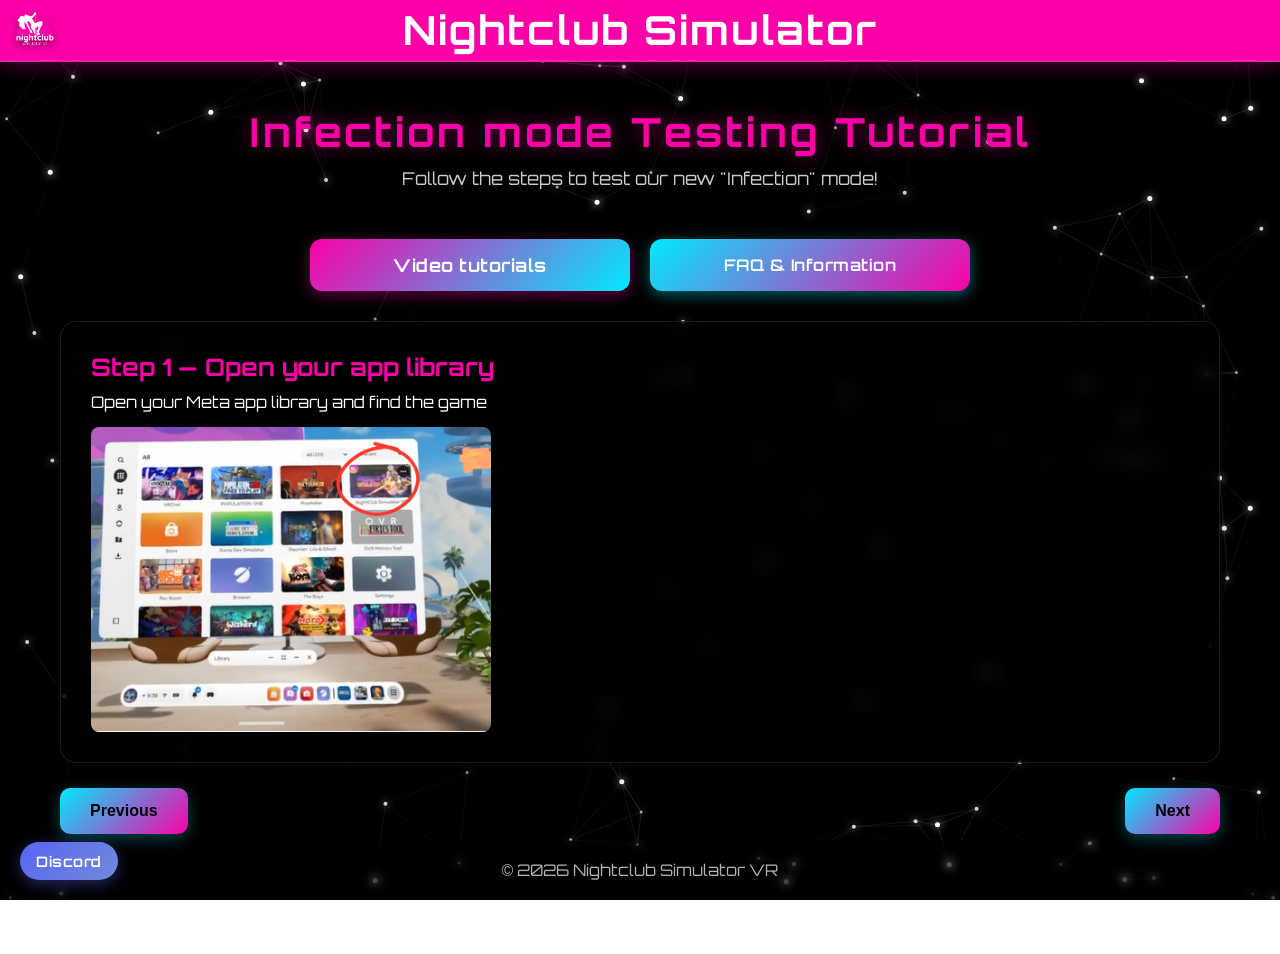
==== index.html @ f53dab0e "Edited video Co-authored-by: Copilot <copilot@github.com>" ====
<!DOCTYPE html>
<html lang="en">
<head>
    <meta charset="UTF-8">
    <meta name="viewport" content="width=device-width, initial-scale=1.0">
    <title>Nightclub Simulator</title>

    <!-- Google Font -->
    <link href="https://fonts.googleapis.com/css2?family=Orbitron:wght@400;700;900&display=swap" rel="stylesheet">

    <!-- Correct CSS path -->
    <link rel="stylesheet" href="assets/css/style.css">
</head>

<body>
    <!-- Background Canvas -->
    <canvas id="bg"></canvas>

    <!-- Discord Button -->
    <a href="https://discord.gg/U7DDdeqd5k" target="_blank" class="discord-button" title="Join our Discord Server">
        Discord
    </a>

    <!-- Header -->
    <header class="site-header">
        <img src="assets/decals/logo.png" alt="Nightclub Simulator Logo" class="header-logo">
        <span class="header-game-name">Nightclub Simulator</span>
    </header>

    <h1 class="site-title">Infection mode Testing Tutorial</h1>
    <p class="site-header-text">Follow the steps to test our new "Infection" mode!</p>

    <!-- Main Tutorial Area -->
    <main class="tutorial-container">

        <!-- Action Buttons -->
        <div class="action-buttons-container">
            <button id="watchVideoBtn" class="video-button">Video tutorials</button>
            <button id="infoBtn" class="info-button-main">
                FAQ & Information
            </button>
        </div>

        <div id="step-display" class="step-card">
            <!-- tutorial.js will inject content here -->
        </div>

        <div class="step-nav">
            <button id="prevStep">Previous</button>
            <button id="nextStep">Next</button>
        </div>

    </main>

    <!-- Footer -->
    <footer class="site-footer">
        <p>© 2026 Nightclub Simulator VR</p>
    </footer>

    <!-- Video Selection Modal -->
    <div id="videoSelectionModal" class="video-selection-modal">
        <div class="video-selection-content">
            <span class="video-selection-close">&times;</span>
            <h2>Select a Tutorial</h2>
            <div class="video-selection-buttons">
                <button class="video-selection-btn" data-video="tutorial.mp4">How to Enter the Playtest</button>
                <button class="video-selection-btn disabled" data-video="tutorial2.mp4" disabled>How to Get in Infection Mode</button>
                <button class="video-selection-btn" data-video="tutorial3.mp4">How to Get Back to Live Version</button>
            </div>
        </div>
    </div>

    <!-- Video Modal -->
    <div id="videoModal" class="video-modal">
        <div class="video-modal-content">
            <span class="video-modal-close">&times;</span>
            <video controls>
                <source id="videoSource" src="" type="video/mp4">
                Your browser does not support the video tag.
            </video>
        </div>
    </div>

    <!-- Image Zoom Modal -->
    <div id="imageModal" class="image-modal">
        <div class="image-modal-content">
            <span class="image-modal-close">&times;</span>
            <img id="zoomedImage" src="" alt="Zoomed Image">
        </div>
    </div>

    <!-- FAQ Modal -->
    <div id="faqModal" class="faq-modal">
        <div class="faq-modal-content">
            <span class="faq-modal-close">&times;</span>
            <h2>FAQ & Information</h2>
            <div class="faq-content">
                <div class="faq-item">
                    <h3>What is the Infection mode?</h3>
                    <p>The Infection mode is a new gamemode where you have to infect everyone before the time runs out, or survive as the last human standing!</p>
                </div>
                
                <div class="faq-item">
                    <h3>How do I access the beta version?</h3>
                    <p>Follow the tutorial steps on this site to switch to the beta release channel in your Meta Quest app library.</p>
                </div>
                
                <div class="faq-item">
                    <h3>Is this mode available for all players?</h3>
                    <p>Yes! As long as you own the base game, you can access the beta test. While Infection is multiplayer, you can test the new mode without having the multiplayer DLC!</p>
                </div>
                
                <div class="faq-item">
                    <h3>What should I do if I encounter bugs?</h3>
                    <p>Please report any bugs or issues you find in our <a href="https://discord.gg/U7DDdeqd5k" target="_blank" class="discord-link">Discord server</a>.</p>
                </div>
                
                <div class="faq-item">
                    <h3>When will Infection be released officially?</h3>
                    <p>The official release date will be announced once testing is complete and all major issues are resolved.</p>
                </div>
                
                <div class="faq-item">
                    <h3>Can I play with friends?</h3>
                    <p>Yes! Infection supports multiplayer matches where you can compete against your friends.</p>
                </div>

                 <div class="faq-item">
                    <h3>I still have more questions.</h3>
                    <p>Feel free to make a ticket in our <a href="https://discord.gg/U7DDdeqd5k" target="_blank" class="discord-link">Discord server</a>.</p>
                </div>
            </div>
        </div>
    </div>

    <!-- Correct JS paths -->
    <script src="assets/js/background.js"></script>
    <script src="assets/js/tutorial.js"></script>
</body>
</html>
---- assets/css/style.css ----
/* Reset */
* {
    margin: 0;
    padding: 0;
    box-sizing: border-box;
}

body {
    font-family: 'Orbitron', sans-serif;
    color: white;
    overflow: hidden;
    min-height: 100vh;
    padding-bottom: 80px;
    background: radial-gradient(ellipse at center, rgba(20, 20, 30, 0.8) 0%, rgba(10, 10, 20, 0.9) 100%);
}

/* Background canvas */
#bg {
    position: fixed;
    top: 0;
    left: 0;
    z-index: -1;
    pointer-events: none;
}

/* Header */
.site-header {
    text-align: center;
    padding: 5px 20px 5px;
    background: #fc00a7;
    display: flex;
    align-items: center;
    justify-content: center;
    position: relative;
    box-shadow: 0 4px 20px rgba(252, 0, 167, 0.3);
    border-bottom: 2px solid rgba(255, 255, 255, 0.1);
}

.header-logo {
    position: absolute;
    left: 15px;
    height: 40px;
    width: auto;
    filter: drop-shadow(0 4px 4px rgba(0, 0, 0, 0.4));
}

.header-game-name {
    font-size: 2.5rem;
    letter-spacing: 2px;
    color: white;
    font-weight: 700;
}

.action-buttons-container {
    display: flex;
    gap: 20px;
    justify-content: center;
    margin-bottom: 30px;
    flex-wrap: wrap;
}

/* Mobile responsiveness */
@media (max-width: 768px) {
    body {
        overflow-y: auto;
    }

    .site-title {
        font-size: 1.8rem;
        margin-top: 20px;
    }

    .tutorial-container {
        padding: 20px 16px;
        margin-top: 20px;
    }

    .action-buttons-container {
        flex-direction: column;
        align-items: center;
    }
    
    .video-button,
    .info-button-main {
        width: 100%;
        max-width: 100%;
        min-width: auto;
    }

    .step-card {
        padding: 20px;
    }

    .step-nav {
        flex-direction: row;
        flex-wrap: wrap;
        gap: 12px;
    }

    .step-nav button {
        width: calc(50% - 6px);
        min-width: 130px;
    }
}

.info-button-main {
    background: linear-gradient(135deg, #00eaff 0%, #fc00a7 100%);
    border: none;
    border-radius: 12px;
    padding: 12px 24px;
    color: white;
    font-size: 1rem;
    font-weight: 600;
    cursor: pointer;
    transition: all 0.3s ease;
    box-shadow: 0 4px 15px rgba(0, 234, 255, 0.4);
    display: inline-flex;
    align-items: center;
    justify-content: center;
    gap: 8px;
    font-family: 'Orbitron', sans-serif;
    letter-spacing: 0.5px;
    position: relative;
    overflow: hidden;
    flex: 1;
    min-width: 280px;
    max-width: 320px;
}

.info-button-main:hover {
    transform: translateY(-2px) scale(1.05);
    box-shadow: 0 8px 25px rgba(0, 234, 255, 0.6);
}

.info-button-main::before {
    content: '';
    position: absolute;
    top: 0;
    left: -100%;
    width: 100%;
    height: 100%;
    background: linear-gradient(90deg, transparent, rgba(255, 255, 255, 0.2), transparent);
    transition: left 0.5s;
    border-radius: 12px;
}

.info-button-main:hover::before {
    left: 100%;
}

.info-icon {
    font-size: 1.2rem;
}

.site-title {
    font-size: 2.5rem;
    letter-spacing: 3px;
    color: #fc00a7;
    line-height: 1;
    text-align: center;
    padding: 10px 20px 5px;
    margin-top: 40px;
    text-shadow: 0 0 20px rgba(252, 0, 167, 0.5);
    animation: titleGlow 2s ease-in-out infinite alternate;
}

@keyframes titleGlow {
    from { text-shadow: 0 0 20px rgba(252, 0, 167, 0.5); }
    to { text-shadow: 0 0 30px rgba(252, 0, 167, 0.8), 0 0 40px rgba(252, 0, 167, 0.4); }
}

.site-header p {
    opacity: 0.8;
    margin-top: 0;
}

.site-header-text {
    text-align: center;
    opacity: 0.8;
    padding: 10px 20px;
    font-size: 1.1rem;
}

/* Tutorial container */
.tutorial-container {
    max-width: 1200px;
    margin: auto;
    padding: 20px;
    margin-top: 40px;
    margin-bottom: 200px; /* Much more space for footer */
}

/* Step card */
.step-card {
    background: rgba(0, 0, 0, 0.6);
    border: 1px solid rgba(255, 255, 255, 0.1);
    border-radius: 16px;
    padding: 30px;
    backdrop-filter: blur(10px);
    margin-bottom: 25px;
    box-shadow: 0 8px 32px rgba(0, 0, 0, 0.3);
    animation: fadeIn 0.5s ease-in-out;
    transition: all 0.3s ease;
}

.step-card:hover {
    transform: translateY(-2px);
    box-shadow: 0 12px 40px rgba(0, 0, 0, 0.4);
    border-color: rgba(252, 0, 167, 0.3);
}

@keyframes fadeIn {
    from { opacity: 0; transform: translateY(20px); }
    to { opacity: 1; transform: translateY(0); }
}

.step-card h2 {
    margin-bottom: 10px;
    color: #fc00a7;
}

.image-row {
    margin-top: 15px;
    display: flex;
    gap: 15px;
    flex-wrap: wrap;
}

.step-image {
    width: 100%;
    max-width: 400px;
    cursor: pointer;
    transition: all 0.3s ease;
    border-radius: 8px;
    box-shadow: 0 4px 15px rgba(0, 0, 0, 0.3);
}

.step-image:hover {
    transform: scale(1.03);
    box-shadow: 0 8px 25px rgba(252, 0, 167, 0.4);
}

/* Loading animation for images */
.step-image {
    position: relative;
}

.step-image::after {
    content: '';
    position: absolute;
    top: 50%;
    left: 50%;
    width: 30px;
    height: 30px;
    margin: -15px 0 0 -15px;
    border: 3px solid rgba(255, 255, 255, 0.3);
    border-top: 3px solid #fc00a7;
    border-radius: 50%;
    animation: spin 1s linear infinite;
    opacity: 0;
    transition: opacity 0.3s ease;
}

.step-image:not([src])::after,
.step-image[loading]::after {
    opacity: 1;
}

@keyframes spin {
    0% { transform: rotate(0deg); }
    100% { transform: rotate(360deg); }
}

.step-card.fade-out {
    opacity: 0;
    transform: translateY(-20px);
}

.step-card.fade-in {
    opacity: 1;
    transform: translateY(0);
}

/* Video button */
.video-button {
    padding: 15px 40px;
    font-size: 1.1rem;
    border: none;
    border-radius: 12px;
    background: linear-gradient(135deg, #fc00a7 0%, #00eaff 100%);
    color: white;
    cursor: pointer;
    transition: all 0.3s ease;
    font-weight: 700;
    box-shadow: 0 4px 15px rgba(252, 0, 167, 0.4);
    position: relative;
    overflow: hidden;
    font-family: 'Orbitron', sans-serif;
    letter-spacing: 0.5px;
    flex: 1;
    min-width: 280px;
    max-width: 320px;
}

.video-button::before {
    content: '';
    position: absolute;
    top: 0;
    left: -100%;
    width: 100%;
    height: 100%;
    background: linear-gradient(90deg, transparent, rgba(255, 255, 255, 0.2), transparent);
    transition: left 0.5s;
}

.video-button:hover::before {
    left: 100%;
}

.video-button:hover {
    transform: translateY(-2px) scale(1.05);
    box-shadow: 0 8px 25px rgba(252, 0, 167, 0.6);
}

/* Navigation buttons */
.step-nav {
    display: flex;
    justify-content: space-between;
    margin-top: 20px;
    position: relative;
    z-index: 20;
}

.step-nav button {
    padding: 14px 30px;
    font-size: 1rem;
    border: none;
    border-radius: 10px;
    background: linear-gradient(135deg, #00eaff 0%, #fc00a7 100%);
    color: black;
    cursor: pointer;
    transition: all 0.3s ease;
    font-weight: 600;
    box-shadow: 0 4px 15px rgba(0, 234, 255, 0.3);
    position: relative;
    overflow: hidden;
}

.step-nav button::before {
    content: '';
    position: absolute;
    top: 0;
    left: -100%;
    width: 100%;
    height: 100%;
    background: linear-gradient(90deg, transparent, rgba(255, 255, 255, 0.3), transparent);
    transition: left 0.5s;
}

.step-nav button:hover::before {
    left: 100%;
}

.step-nav button:hover {
    transform: translateY(-2px) scale(1.05);
    box-shadow: 0 8px 25px rgba(0, 234, 255, 0.5);
}

.step-nav button:hover {
    background: #fc00a7;
    transform: scale(1.05);
}

/* Video Modal */
.video-modal {
    display: none;
    position: fixed;
    z-index: 1000;
    left: 0;
    top: 0;
    width: 100%;
    height: 100%;
    background-color: rgba(0, 0, 0, 0.8);
}

.video-modal.active {
    display: flex;
    align-items: center;
    justify-content: center;
}

.video-modal-content {
    position: relative;
    width: 70%;
    max-width: 500px;
    background-color: black;
    border-radius: 12px;
    overflow: hidden;
    padding: 0;
}

.video-modal-content video {
    width: 100%;
    height: auto;
    display: block;
}

.video-modal-close {
    position: absolute;
    right: 15px;
    top: 15px;
    font-size: 2rem;
    font-weight: bold;
    color: white;
    cursor: pointer;
    z-index: 1001;
}

.video-modal-close:hover {
    color: #fc00a7;
}

/* Mobile responsiveness for video modal */
@media (max-width: 768px) {
    .video-modal-content {
        width: 95%;
        max-width: 95vw;
        max-height: 90vh;
    }
    
    .video-modal-content video {
        height: 80vh;
        object-fit: cover;
        border-radius: 12px;
    }
}

/* Image Modal */
.image-modal {
    display: none;
    position: fixed;
    z-index: 1000;
    left: 0;
    top: 0;
    width: 100%;
    height: 100%;
    background-color: rgba(0, 0, 0, 0.9);
}

.image-modal.active {
    display: flex;
    align-items: center;
    justify-content: center;
}

.image-modal-content {
    position: relative;
    max-width: 90%;
    max-height: 90%;
}

.image-modal-content img {
    width: 800px;
    height: auto;
    max-width: 100%;
    max-height: 100%;
    object-fit: contain;
}

.image-modal-close {
    position: absolute;
    right: -30px;
    top: -30px;
    font-size: 2rem;
    font-weight: bold;
    color: white;
    cursor: pointer;
    z-index: 1001;
}

.image-modal-close:hover {
    color: #fc00a7;
}

/* FAQ Modal */
.faq-modal {
    display: none;
    position: fixed;
    z-index: 1000;
    left: 0;
    top: 0;
    width: 100%;
    height: 100%;
    background-color: rgba(0, 0, 0, 0.8);
    backdrop-filter: blur(5px);
}

.faq-modal.active {
    display: flex;
    align-items: center;
    justify-content: center;
}

.faq-modal-content {
    background: rgba(0, 0, 0, 0.9);
    border: 1px solid rgba(255, 255, 255, 0.1);
    border-radius: 16px;
    padding: 30px;
    max-width: 600px;
    max-height: 80vh;
    overflow-y: auto;
    position: relative;
    box-shadow: 0 20px 60px rgba(0, 0, 0, 0.5);
    backdrop-filter: blur(10px);
}

.faq-modal-content h2 {
    color: #fc00a7;
    margin-bottom: 25px;
    text-align: center;
    font-size: 1.8rem;
}

.faq-modal-close {
    position: absolute;
    right: 20px;
    top: 20px;
    font-size: 2rem;
    font-weight: bold;
    color: white;
    cursor: pointer;
    transition: color 0.3s ease;
}

.faq-modal-close:hover {
    color: #fc00a7;
}

.faq-content {
    display: flex;
    flex-direction: column;
    gap: 20px;
}

.faq-item {
    border-bottom: 1px solid rgba(255, 255, 255, 0.1);
    padding-bottom: 15px;
}

.faq-item:last-child {
    border-bottom: none;
    padding-bottom: 0;
}

.faq-item h3 {
    color: #00eaff;
    margin-bottom: 8px;
    font-size: 1.1rem;
    font-weight: 600;
}

.faq-item p {
    color: rgba(255, 255, 255, 0.9);
    line-height: 1.5;
    margin: 0;
}

/* Video Selection Modal */
.video-selection-modal {
    display: none;
    position: fixed;
    z-index: 1000;
    left: 0;
    top: 0;
    width: 100%;
    height: 100%;
    background-color: rgba(0, 0, 0, 0.8);
    backdrop-filter: blur(5px);
}

.video-selection-modal.active {
    display: flex;
    align-items: center;
    justify-content: center;
}

.video-selection-content {
    background: rgba(0, 0, 0, 0.9);
    border: 1px solid rgba(255, 255, 255, 0.1);
    border-radius: 16px;
    padding: 30px;
    max-width: 500px;
    position: relative;
    box-shadow: 0 20px 60px rgba(0, 0, 0, 0.5);
    backdrop-filter: blur(10px);
}

.video-selection-content h2 {
    color: #fc00a7;
    margin-bottom: 25px;
    text-align: center;
    font-size: 1.8rem;
}

.video-selection-close {
    position: absolute;
    right: 20px;
    top: 20px;
    font-size: 2rem;
    font-weight: bold;
    color: white;
    cursor: pointer;
    transition: color 0.3s ease;
}

.video-selection-close:hover {
    color: #fc00a7;
}

.video-selection-buttons {
    display: flex;
    flex-direction: column;
    gap: 15px;
}

.video-selection-btn {
    background: linear-gradient(135deg, #00eaff 0%, #fc00a7 100%);
    border: none;
    border-radius: 12px;
    padding: 14px 24px;
    color: white;
    font-size: 1rem;
    font-weight: 600;
    cursor: pointer;
    transition: all 0.3s ease;
    font-family: 'Orbitron', sans-serif;
    letter-spacing: 0.5px;
    box-shadow: 0 4px 15px rgba(0, 234, 255, 0.3);
}

.video-selection-btn:hover {
    transform: translateY(-2px) scale(1.05);
    box-shadow: 0 8px 25px rgba(0, 234, 255, 0.5);
}

.video-selection-btn:disabled,
.video-selection-btn.disabled {
    opacity: 0.5;
    cursor: not-allowed;
    background: linear-gradient(135deg, #666666 0%, #888888 100%);
    box-shadow: none;
}

.video-selection-btn:disabled:hover,
.video-selection-btn.disabled:hover {
    transform: none;
    box-shadow: none;
}

/* Footer */
.site-footer {
    position: fixed;
    bottom: 0;
    left: 0;
    width: 100%;
    text-align: center;
    padding: 20px;
    opacity: 0.7;
    z-index: 5;
    pointer-events: none;
    background: linear-gradient(to top, rgba(0, 0, 0, 0.8) 0%, transparent 100%);
    backdrop-filter: blur(5px);
}

/* Make sure body isn't covering canvas */
body {
    background: transparent;
}

/* Bigger tutorial container */
.tutorial-container {
    max-width: 1200px;
    margin: auto;
    padding: 40px 20px;
}

/* Ensure header/container appear above canvas */
.site-header,
.tutorial-container {
    position: relative;
    z-index: 10;
}

.video-modal.active .video-modal-content,
.image-modal .image-modal-content {
    animation: slideIn 0.3s ease-out;
}

@keyframes slideIn {
    from { transform: scale(0.9) translateY(-20px); opacity: 0; }
    to { transform: scale(1) translateY(0); opacity: 1; }
}

/* Discord Button */
.discord-button {
    position: fixed;
    bottom: 20px;
    left: 20px;
    background: linear-gradient(135deg, #5865f2 0%, #7289da 100%);
    border: none;
    border-radius: 25px;
    padding: 10px 16px;
    color: white;
    font-size: 0.9rem;
    font-weight: 600;
    text-decoration: none;
    cursor: pointer;
    transition: all 0.3s ease;
    box-shadow: 0 4px 15px rgba(88, 101, 242, 0.4);
    display: flex;
    align-items: center;
    gap: 6px;
    font-family: 'Orbitron', sans-serif;
    letter-spacing: 0.5px;
    z-index: 100;
}

.discord-button:hover {
    transform: translateY(-2px) scale(1.05);
    box-shadow: 0 8px 25px rgba(88, 101, 242, 0.6);
    background: linear-gradient(135deg, #7289da 0%, #5865f2 100%);
}

.discord-icon {
    font-size: 1.1rem;
}

/* Discord link styling in FAQ */
.discord-link {
    color: #5865f2;
    text-decoration: none;
    font-weight: 600;
    transition: color 0.3s ease;
}

.discord-link:hover {
    color: #7289da;
    text-decoration: underline;
}

/* Mobile responsiveness for Discord button */
@media (max-width: 768px) {
    .discord-button {
        bottom: 10px;
        left: 10px;
        padding: 8px 12px;
        font-size: 0.8rem;
    }
}
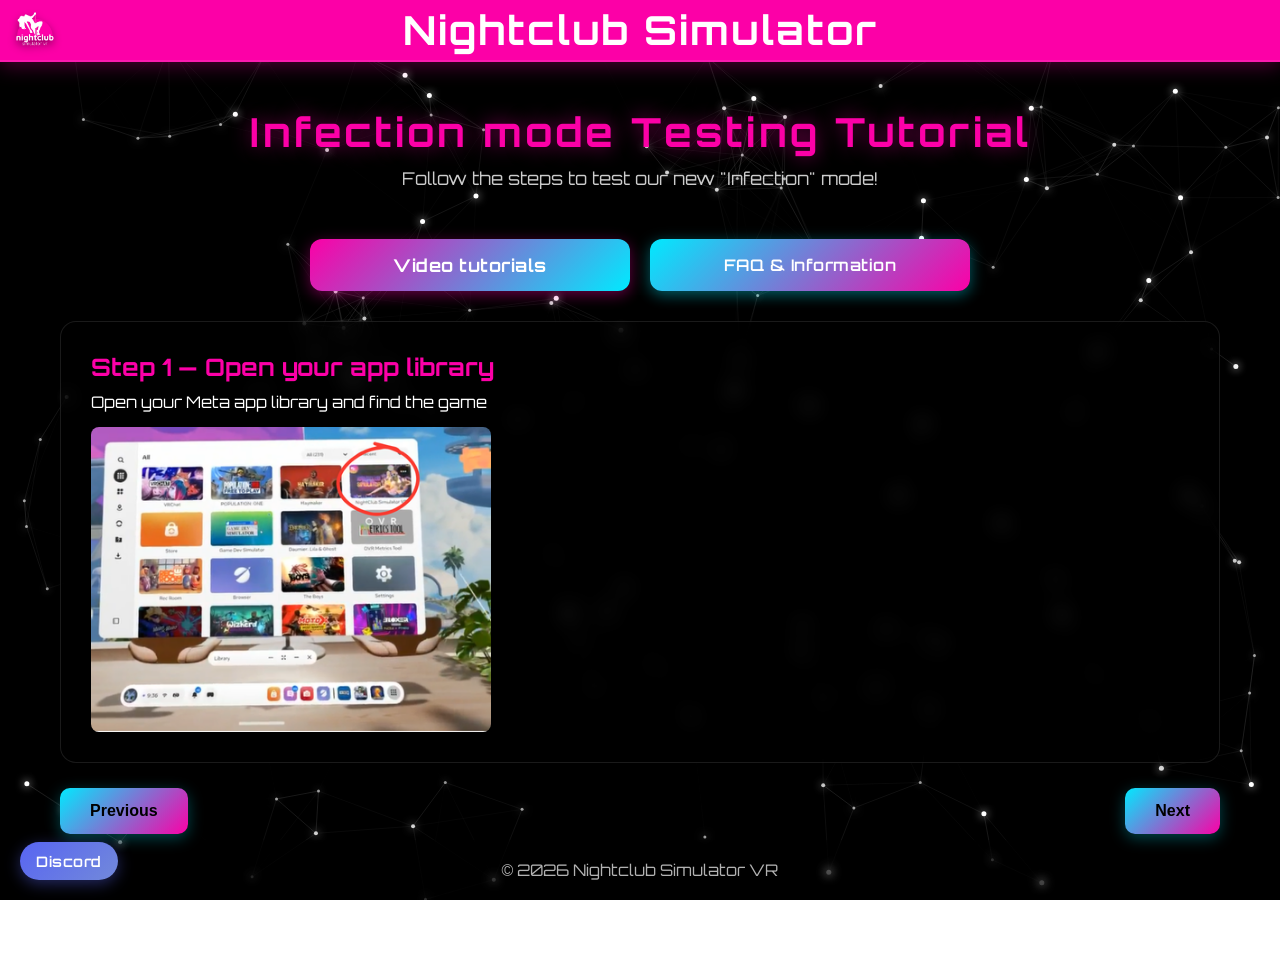
==== commit 718863ab: "added Open Graph meta tags for better social media sharing." ====
--- a/index.html
+++ b/index.html
@@ -10,6 +10,13 @@
 
     <!-- Correct CSS path -->
     <link rel="stylesheet" href="assets/css/style.css">
+
+    <meta property="og:title" content="Chandol Music">
+<meta property="og:type" content="website">
+<meta property="og:description" content="Official Chandol site, featuring tour info, music, and more.">
+<meta property="og:url" content="https://chandolmusic.com">
+<meta property="og:image" content="https://i.imgur.com/1dk15l3.jpeg">
+<meta property="og:site_name" content="Chandol Music">
 </head>
 
 <body>
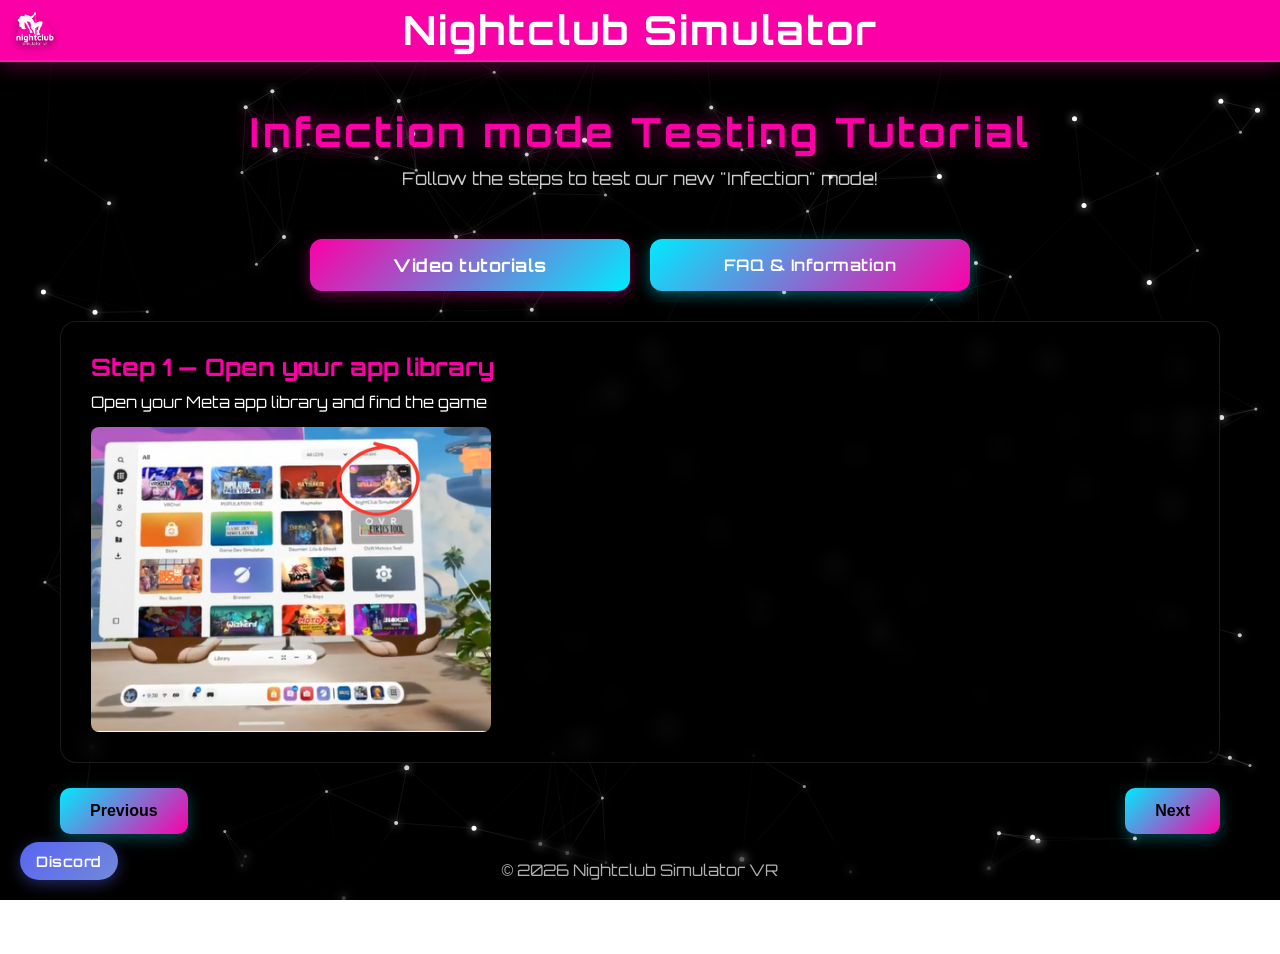
==== commit e8e04cb6: "Removed testing metadata" ====
--- a/index.html
+++ b/index.html
@@ -10,13 +10,6 @@
 
     <!-- Correct CSS path -->
     <link rel="stylesheet" href="assets/css/style.css">
-
-    <meta property="og:title" content="Chandol Music">
-<meta property="og:type" content="website">
-<meta property="og:description" content="Official Chandol site, featuring tour info, music, and more.">
-<meta property="og:url" content="https://chandolmusic.com">
-<meta property="og:image" content="https://i.imgur.com/1dk15l3.jpeg">
-<meta property="og:site_name" content="Chandol Music">
 </head>
 
 <body>
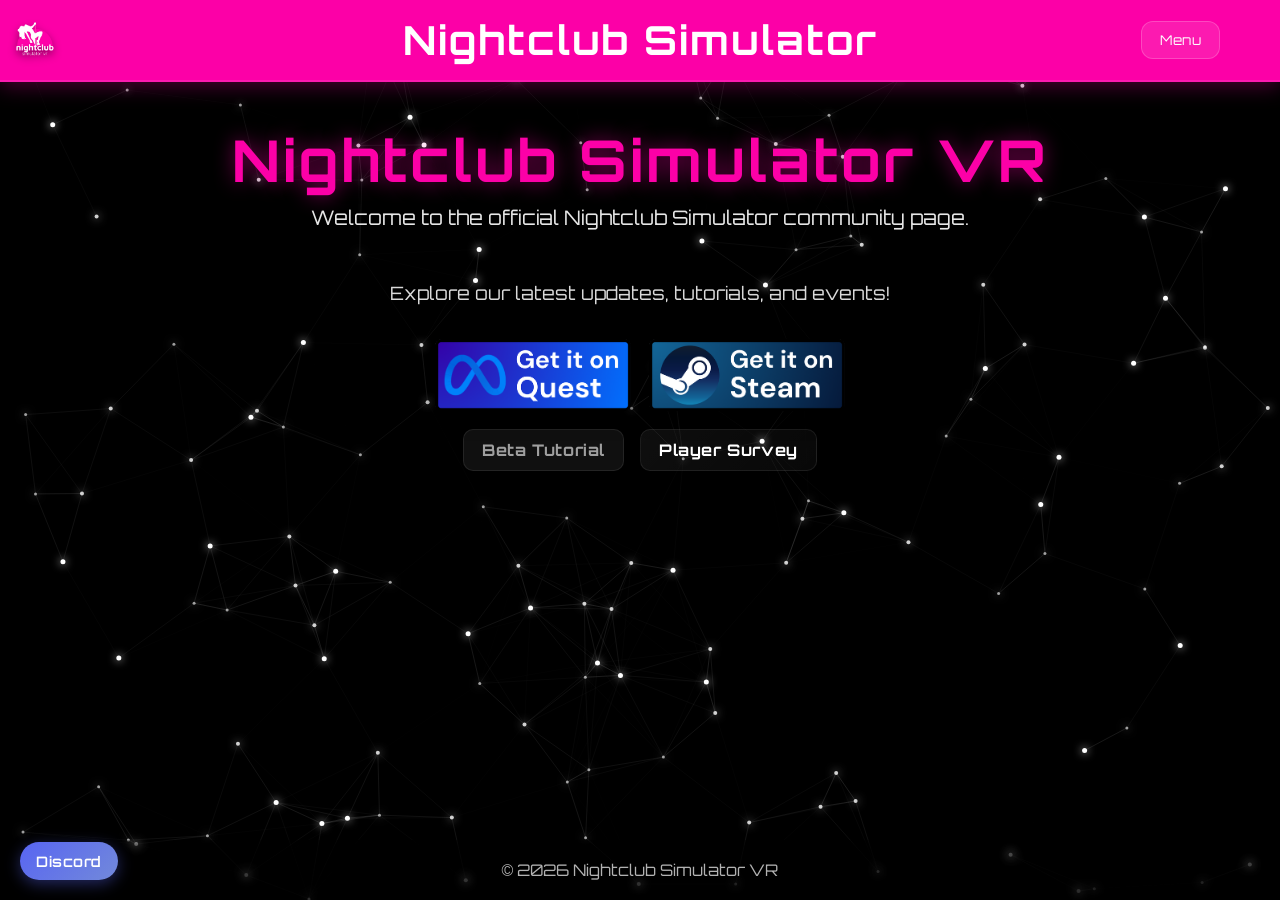
==== commit efb2c4ce: "Added survey, made a homepage, and some mobile layout tests." ====
--- a/index.html
+++ b/index.html
@@ -8,7 +8,7 @@
     <!-- Google Font -->
     <link href="https://fonts.googleapis.com/css2?family=Orbitron:wght@400;700;900&display=swap" rel="stylesheet">
 
-    <!-- Correct CSS path -->
+    <!-- Site CSS -->
     <link rel="stylesheet" href="assets/css/style.css">
 </head>
 
@@ -22,119 +22,80 @@
     </a>
 
     <!-- Header -->
-    <header class="site-header">
-        <img src="assets/decals/logo.png" alt="Nightclub Simulator Logo" class="header-logo">
-        <span class="header-game-name">Nightclub Simulator</span>
+    <header class="site-header homepage-header">
+        <a href="index.html" class="header-logo-link" aria-label="Go to homepage">
+            <img src="assets/decals/logo.png" alt="Nightclub Simulator Logo" class="header-logo">
+        </a>
+        <div class="homepage-header-row">
+            <span class="header-game-name">Nightclub Simulator</span>
+            <button id="menuToggle" class="menu-button" aria-label="Open menu">Menu</button>
+        </div>
     </header>
 
-    <h1 class="site-title">Infection mode Testing Tutorial</h1>
-    <p class="site-header-text">Follow the steps to test our new "Infection" mode!</p>
+    <!-- Hidden Top Menu -->
+    <div id="topMenu" class="top-menu">
+        <div class="top-menu-panel">
+            <button id="closeMenu" class="menu-close" aria-label="Close menu">&times;</button>
+            <nav class="top-menu-links">
+                <a class="menu-link disabled" aria-disabled="true">Beta Tutorial</a>
+                <a href="survey.html" class="menu-link">Player Survey</a>
+            </nav>
+        </div>
+    </div>
 
-    <!-- Main Tutorial Area -->
-    <main class="tutorial-container">
-
-        <!-- Action Buttons -->
-        <div class="action-buttons-container">
-            <button id="watchVideoBtn" class="video-button">Video tutorials</button>
-            <button id="infoBtn" class="info-button-main">
-                FAQ & Information
-            </button>
+    <main class="homepage-content">
+        <h1 class="site-title">Nightclub Simulator VR</h1>
+        <p class="site-header-text">Welcome to the official Nightclub Simulator community page.</p>
+        <p class="homepage-description">Explore our latest updates, tutorials, and events!</p>
+        <div class="homepage-actions">
+            <a href="https://www.oculus.com/experiences/quest/5332536576829015/" target="_blank" class="store-badge-link" aria-label="Get it on Quest">
+                <img src="assets/decals/quest-badge.png" alt="Get it on Quest" class="store-badge">
+            </a>
+            <a href="https://store.steampowered.com/app/2729480/NightClub_Simulator/" target="_blank" class="store-badge-link" aria-label="Get it on Steam">
+                <img src="assets/decals/steam-badge.png" alt="Get it on Steam" class="store-badge">
+            </a>
         </div>
 
-        <div id="step-display" class="step-card">
-            <!-- tutorial.js will inject content here -->
+        <div class="homepage-pages">
+            <a class="page-button disabled" aria-disabled="true">Beta Tutorial</a>
+            <a href="survey.html" class="page-button">Player Survey</a>
         </div>
-
-        <div class="step-nav">
-            <button id="prevStep">Previous</button>
-            <button id="nextStep">Next</button>
-        </div>
-
     </main>
 
-    <!-- Footer -->
     <footer class="site-footer">
         <p>© 2026 Nightclub Simulator VR</p>
     </footer>
 
-    <!-- Video Selection Modal -->
-    <div id="videoSelectionModal" class="video-selection-modal">
-        <div class="video-selection-content">
-            <span class="video-selection-close">&times;</span>
-            <h2>Select a Tutorial</h2>
-            <div class="video-selection-buttons">
-                <button class="video-selection-btn" data-video="tutorial.mp4">How to Enter the Playtest</button>
-                <button class="video-selection-btn disabled" data-video="tutorial2.mp4" disabled>How to Get in Infection Mode</button>
-                <button class="video-selection-btn" data-video="tutorial3.mp4">How to Get Back to Live Version</button>
-            </div>
-        </div>
-    </div>
+    <script>
+        const menuToggle = document.getElementById('menuToggle');
+        const openMenuButton = document.getElementById('openMenuButton');
+        const closeMenu = document.getElementById('closeMenu');
+        const topMenu = document.getElementById('topMenu');
 
-    <!-- Video Modal -->
-    <div id="videoModal" class="video-modal">
-        <div class="video-modal-content">
-            <span class="video-modal-close">&times;</span>
-            <video controls>
-                <source id="videoSource" src="" type="video/mp4">
-                Your browser does not support the video tag.
-            </video>
-        </div>
-    </div>
+        function toggleMenu(show) {
+            topMenu.classList.toggle('active', show);
+        }
 
-    <!-- Image Zoom Modal -->
-    <div id="imageModal" class="image-modal">
-        <div class="image-modal-content">
-            <span class="image-modal-close">&times;</span>
-            <img id="zoomedImage" src="" alt="Zoomed Image">
-        </div>
-    </div>
+        if (menuToggle) {
+            menuToggle.addEventListener('click', () => toggleMenu(true));
+        }
 
-    <!-- FAQ Modal -->
-    <div id="faqModal" class="faq-modal">
-        <div class="faq-modal-content">
-            <span class="faq-modal-close">&times;</span>
-            <h2>FAQ & Information</h2>
-            <div class="faq-content">
-                <div class="faq-item">
-                    <h3>What is the Infection mode?</h3>
-                    <p>The Infection mode is a new gamemode where you have to infect everyone before the time runs out, or survive as the last human standing!</p>
-                </div>
-                
-                <div class="faq-item">
-                    <h3>How do I access the beta version?</h3>
-                    <p>Follow the tutorial steps on this site to switch to the beta release channel in your Meta Quest app library.</p>
-                </div>
-                
-                <div class="faq-item">
-                    <h3>Is this mode available for all players?</h3>
-                    <p>Yes! As long as you own the base game, you can access the beta test. While Infection is multiplayer, you can test the new mode without having the multiplayer DLC!</p>
-                </div>
-                
-                <div class="faq-item">
-                    <h3>What should I do if I encounter bugs?</h3>
-                    <p>Please report any bugs or issues you find in our <a href="https://discord.gg/U7DDdeqd5k" target="_blank" class="discord-link">Discord server</a>.</p>
-                </div>
-                
-                <div class="faq-item">
-                    <h3>When will Infection be released officially?</h3>
-                    <p>The official release date will be announced once testing is complete and all major issues are resolved.</p>
-                </div>
-                
-                <div class="faq-item">
-                    <h3>Can I play with friends?</h3>
-                    <p>Yes! Infection supports multiplayer matches where you can compete against your friends.</p>
-                </div>
+        if (openMenuButton) {
+            openMenuButton.addEventListener('click', () => toggleMenu(true));
+        }
 
-                 <div class="faq-item">
-                    <h3>I still have more questions.</h3>
-                    <p>Feel free to make a ticket in our <a href="https://discord.gg/U7DDdeqd5k" target="_blank" class="discord-link">Discord server</a>.</p>
-                </div>
-            </div>
-        </div>
-    </div>
+        if (closeMenu) {
+            closeMenu.addEventListener('click', () => toggleMenu(false));
+        }
 
-    <!-- Correct JS paths -->
+        if (topMenu) {
+            topMenu.addEventListener('click', (event) => {
+                if (event.target === topMenu) {
+                    toggleMenu(false);
+                }
+            });
+        }
+    </script>
     <script src="assets/js/background.js"></script>
-    <script src="assets/js/tutorial.js"></script>
 </body>
 </html>
--- a/assets/css/style.css
+++ b/assets/css/style.css
@@ -8,7 +8,8 @@
 body {
     font-family: 'Orbitron', sans-serif;
     color: white;
-    overflow: hidden;
+    overflow-x: hidden;
+    overflow-y: auto;
     min-height: 100vh;
     padding-bottom: 80px;
     background: radial-gradient(ellipse at center, rgba(20, 20, 30, 0.8) 0%, rgba(10, 10, 20, 0.9) 100%);
@@ -36,9 +37,225 @@
     border-bottom: 2px solid rgba(255, 255, 255, 0.1);
 }
 
+.homepage-header {
+    padding: 15px 20px;
+}
+
+.homepage-header-row {
+    display: flex;
+    align-items: center;
+    justify-content: center;
+    width: 100%;
+    max-width: 1200px;
+    position: relative;
+}
+
+.menu-button {
+    position: absolute;
+    right: 20px;
+    background: rgba(255, 255, 255, 0.1);
+    border: 1px solid rgba(255, 255, 255, 0.2);
+    border-radius: 12px;
+    color: white;
+    padding: 10px 18px;
+    cursor: pointer;
+    font-family: 'Orbitron', sans-serif;
+    letter-spacing: 0.5px;
+    transition: all 0.3s ease;
+}
+
+.menu-button:hover {
+    transform: translateY(-1px);
+    background: rgba(255, 255, 255, 0.15);
+}
+
+.top-menu {
+    display: flex;
+    position: fixed;
+    top: 0;
+    right: 0;
+    width: 100%;
+    height: 100%;
+    background-color: rgba(0, 0, 0, 0.6);
+    z-index: 200;
+    align-items: flex-start;
+    justify-content: flex-end;
+    opacity: 0;
+    visibility: hidden;
+    pointer-events: none;
+    transition: opacity 0.3s ease, visibility 0.3s ease;
+}
+
+.top-menu.active {
+    opacity: 1;
+    visibility: visible;
+    pointer-events: auto;
+}
+
+.top-menu-panel {
+    background: rgba(10, 10, 15, 0.98);
+    border: none;
+    border-radius: 18px 0 0 18px;
+    padding: 30px;
+    width: min(320px, 90vw);
+    max-height: 100vh;
+    text-align: left;
+    box-shadow: -20px 0 60px rgba(0, 0, 0, 0.5);
+    position: relative;
+    transform: translateX(100%);
+    transition: transform 0.35s ease;
+    overflow-y: auto;
+}
+
+.top-menu.active .top-menu-panel {
+    transform: translateX(0);
+}
+
+.menu-close {
+    background: transparent;
+    border: none;
+    color: white;
+    font-size: 2rem;
+    cursor: pointer;
+    position: absolute;
+    right: 20px;
+    top: 20px;
+}
+
+.top-menu-links {
+    display: flex;
+    flex-direction: column;
+    gap: 16px;
+    margin-top: 20px;
+}
+
+.menu-link {
+    color: #00eaff;
+    text-decoration: none;
+    font-size: 1.2rem;
+    font-weight: 700;
+    padding: 14px 20px;
+    background: rgba(255, 255, 255, 0.05);
+    border-radius: 12px;
+    transition: background 0.3s ease;
+}
+
+.menu-link:hover {
+    background: rgba(255, 255, 255, 0.1);
+}
+
+.menu-link.disabled,
+.menu-link[aria-disabled="true"] {
+    opacity: 0.5;
+    cursor: not-allowed;
+    pointer-events: none;
+    background: rgba(255, 255, 255, 0.03);
+    color: rgba(255, 255, 255, 0.65);
+}
+
+.menu-link.disabled:hover,
+.menu-link[aria-disabled="true"]:hover {
+    background: rgba(255, 255, 255, 0.03);
+}
+
+.homepage-content {
+    max-width: 940px;
+    margin: 40px auto 40px;
+    padding: 0 20px;
+    text-align: center;
+}
+
+.homepage-description {
+    max-width: 720px;
+    margin: 36px auto 0;
+    opacity: 0.85;
+    line-height: 1.8;
+    font-size: 1.15rem;
+}
+
+.homepage-actions {
+    display: flex;
+    gap: 18px;
+    justify-content: center;
+    flex-wrap: wrap;
+    margin-top: 30px;
+}
+
+.homepage-pages {
+    display: flex;
+    gap: 16px;
+    justify-content: center;
+    margin-top: 18px;
+    flex-wrap: wrap;
+}
+
+.page-button {
+    background: linear-gradient(135deg, rgba(255,255,255,0.06) 0%, rgba(255,255,255,0.03) 100%);
+    border: 1px solid rgba(255,255,255,0.08);
+    color: white;
+    padding: 10px 18px;
+    border-radius: 10px;
+    font-weight: 700;
+    letter-spacing: 0.6px;
+    text-decoration: none;
+    display: inline-flex;
+    align-items: center;
+    justify-content: center;
+    min-width: 160px;
+}
+
+.page-button:hover {
+    background: rgba(255,255,255,0.04);
+}
+
+.page-button.disabled,
+.page-button[aria-disabled="true"] {
+    background: rgba(128,128,128,0.12);
+    border-color: rgba(128,128,128,0.18);
+    color: rgba(255,255,255,0.6);
+    cursor: not-allowed;
+    pointer-events: none;
+}
+
+.homepage-actions .video-button,
+.homepage-actions .info-button-main {
+    min-width: 190px;
+}
+
+/* Store badge links */
+.store-badge-link {
+    display: inline-block;
+}
+
+.store-badge {
+    height: 72px;
+    width: auto;
+    display: block;
+    filter: drop-shadow(0 6px 10px rgba(0,0,0,0.6));
+    border-radius: 8px;
+}
+
+@media (max-width: 768px) {
+    .store-badge {
+        height: 56px;
+    }
+}
+
+@media (max-width: 768px) {
+    .homepage-content {
+        margin: 30px auto 30px;
+    }
+
+    .homepage-description {
+        font-size: 1.02rem;
+    }
+}
+
 .header-logo {
     position: absolute;
     left: 15px;
+    top: 50%;
+    transform: translateY(-50%);
     height: 40px;
     width: auto;
     filter: drop-shadow(0 4px 4px rgba(0, 0, 0, 0.4));
@@ -66,8 +283,12 @@
     }
 
     .site-title {
-        font-size: 1.8rem;
-        margin-top: 20px;
+        font-size: 2.4rem;
+        margin-top: 6px;
+    }
+
+    .header-game-name {
+        font-size: 2.2rem;
     }
 
     .tutorial-container {
@@ -100,6 +321,110 @@
     .step-nav button {
         width: calc(50% - 6px);
         min-width: 130px;
+    }
+}
+
+/* Additional mobile-friendly adjustments */
+@media (max-width: 480px) {
+    .site-header {
+        padding: 8px 12px;
+    }
+
+    .header-logo {
+        left: 12px;
+        height: 36px;
+    }
+
+    .menu-button {
+        right: 12px;
+        padding: 8px 12px;
+        font-size: 0.95rem;
+    }
+
+    .header-game-name {
+        font-size: 1.6rem;
+    }
+
+    .homepage-content {
+        margin: 20px 12px 30px;
+        padding: 0 12px;
+    }
+
+    .site-title {
+        font-size: 1.8rem;
+        margin-top: 6px;
+    }
+
+    .site-header-text {
+        font-size: 1rem;
+        padding: 8px 12px;
+    }
+
+    .homepage-description {
+        font-size: 1rem;
+        margin-top: 28px;
+        line-height: 1.6;
+    }
+
+    .store-badge {
+        height: 48px;
+    }
+
+    .homepage-actions {
+        gap: 12px;
+        flex-direction: column;
+        align-items: center;
+    }
+
+    .homepage-pages {
+        flex-direction: column;
+        gap: 10px;
+    }
+
+    .page-button {
+        min-width: auto;
+        width: 100%;
+        padding: 12px 14px;
+    }
+
+    .step-card {
+        padding: 14px;
+    }
+
+    .survey-card input[type="text"],
+    .survey-card textarea,
+    .survey-card select {
+        font-size: 15px;
+        padding: 10px 12px;
+    }
+
+    .nav-footer {
+        flex-direction: column;
+        align-items: stretch;
+        gap: 8px;
+    }
+
+    .nav-buttons {
+        display: flex;
+        gap: 8px;
+    }
+
+    .prev-button, .next-button.info-button-main {
+        flex: 1;
+        padding: 12px 10px;
+        font-size: 1rem;
+    }
+
+    .progress {
+        text-align: left;
+    }
+
+    /* Make menu panel nearly full-screen on mobile */
+    .top-menu-panel {
+        width: 100%;
+        border-radius: 0 0 0 0;
+        padding: 18px;
+        max-height: 92vh;
     }
 }
 
@@ -153,13 +478,13 @@
 }
 
 .site-title {
-    font-size: 2.5rem;
+    font-size: 3.6rem;
     letter-spacing: 3px;
     color: #fc00a7;
     line-height: 1;
     text-align: center;
     padding: 10px 20px 5px;
-    margin-top: 40px;
+    margin-top: 8px;
     text-shadow: 0 0 20px rgba(252, 0, 167, 0.5);
     animation: titleGlow 2s ease-in-out infinite alternate;
 }
@@ -176,9 +501,150 @@
 
 .site-header-text {
     text-align: center;
-    opacity: 0.8;
+    opacity: 0.9;
     padding: 10px 20px;
-    font-size: 1.1rem;
+    font-size: 1.25rem;
+}
+
+/* Survey form styling */
+.survey-card {
+    background: linear-gradient(180deg, rgba(255,255,255,0.03), rgba(255,255,255,0.02));
+    border: 1px solid rgba(255,255,255,0.06);
+}
+
+/* Improve readability: use a readable sans-serif for survey text */
+.survey-card,
+.survey-card label,
+.survey-card .radio-item span,
+.survey-card input,
+.survey-card textarea,
+.survey-card select,
+.survey-card .radio-item {
+    font-family: Inter, 'Segoe UI', Roboto, 'Helvetica Neue', Arial, sans-serif;
+    font-size: 16px;
+    line-height: 1.45;
+}
+
+.survey-card .radio-item span {
+    font-size: 15px;
+}
+
+.survey-card label {
+    font-weight: 600;
+}
+
+.survey-card form {
+    display: flex;
+    flex-direction: column;
+    gap: 18px;
+    margin-top: 12px;
+}
+
+.survey-card .faq-item label {
+    display: block;
+    margin-bottom: 8px;
+    color: #ffffff;
+}
+
+.survey-card input[type="text"],
+.survey-card textarea,
+.survey-card select {
+    background: rgba(255,255,255,0.03);
+    border: 1px solid rgba(255,255,255,0.08);
+    padding: 12px 14px;
+    border-radius: 12px;
+    color: white;
+    font-family: 'Orbitron', sans-serif;
+    font-size: 1rem;
+    transition: box-shadow 0.18s ease, transform 0.08s ease;
+    width: 100%;
+}
+
+.survey-card select {
+    appearance: none;
+    background-image: linear-gradient(45deg, transparent 50%, rgba(255,255,255,0.45) 50%), linear-gradient(135deg, rgba(255,255,255,0.45) 50%, transparent 50%);
+    background-position: calc(100% - 18px) calc(1em + 2px), calc(100% - 13px) calc(1em + 2px);
+    background-size: 6px 6px, 6px 6px;
+    background-repeat: no-repeat;
+    padding-right: 36px;
+}
+
+.survey-card input[type="text"]::placeholder,
+.survey-card textarea::placeholder {
+    color: rgba(255,255,255,0.5);
+}
+
+.survey-card input[type="text"]:focus,
+.survey-card textarea:focus,
+.survey-card select:focus {
+    outline: none;
+    box-shadow: 0 6px 18px rgba(252,0,167,0.12), 0 0 0 3px rgba(252,0,167,0.06);
+    transform: translateY(-1px);
+}
+
+.radio-group {
+    display: flex;
+    gap: 10px;
+    flex-wrap: wrap;
+}
+
+.radio-item {
+    display: inline-flex;
+    align-items: center;
+    gap: 8px;
+    padding: 8px 12px;
+    border-radius: 10px;
+    background: rgba(255,255,255,0.02);
+    border: 1px solid rgba(255,255,255,0.04);
+    cursor: pointer;
+    transition: background 0.15s ease, box-shadow 0.15s ease;
+}
+
+.radio-item input[type="radio"] {
+    width: 16px;
+    height: 16px;
+}
+
+.radio-item:hover {
+    background: rgba(255,255,255,0.04);
+}
+
+.survey-card button.info-button-main {
+    min-width: auto;
+    align-self: flex-start;
+}
+
+/* Navigation footer for survey steps */
+.nav-footer {
+    display: flex;
+    align-items: center;
+    justify-content: space-between;
+    gap: 12px;
+    margin-top: 18px;
+}
+
+.nav-buttons {
+    display: flex;
+    gap: 10px;
+}
+
+.prev-button {
+    background: rgba(255,255,255,0.04);
+    border: 1px solid rgba(255,255,255,0.06);
+    color: white;
+    padding: 10px 16px;
+    border-radius: 10px;
+    cursor: pointer;
+}
+
+.prev-button:disabled {
+    opacity: 0.5;
+    cursor: not-allowed;
+}
+
+.progress {
+    font-size: 0.95rem;
+    color: rgba(255,255,255,0.85);
 }
 
 /* Tutorial container */
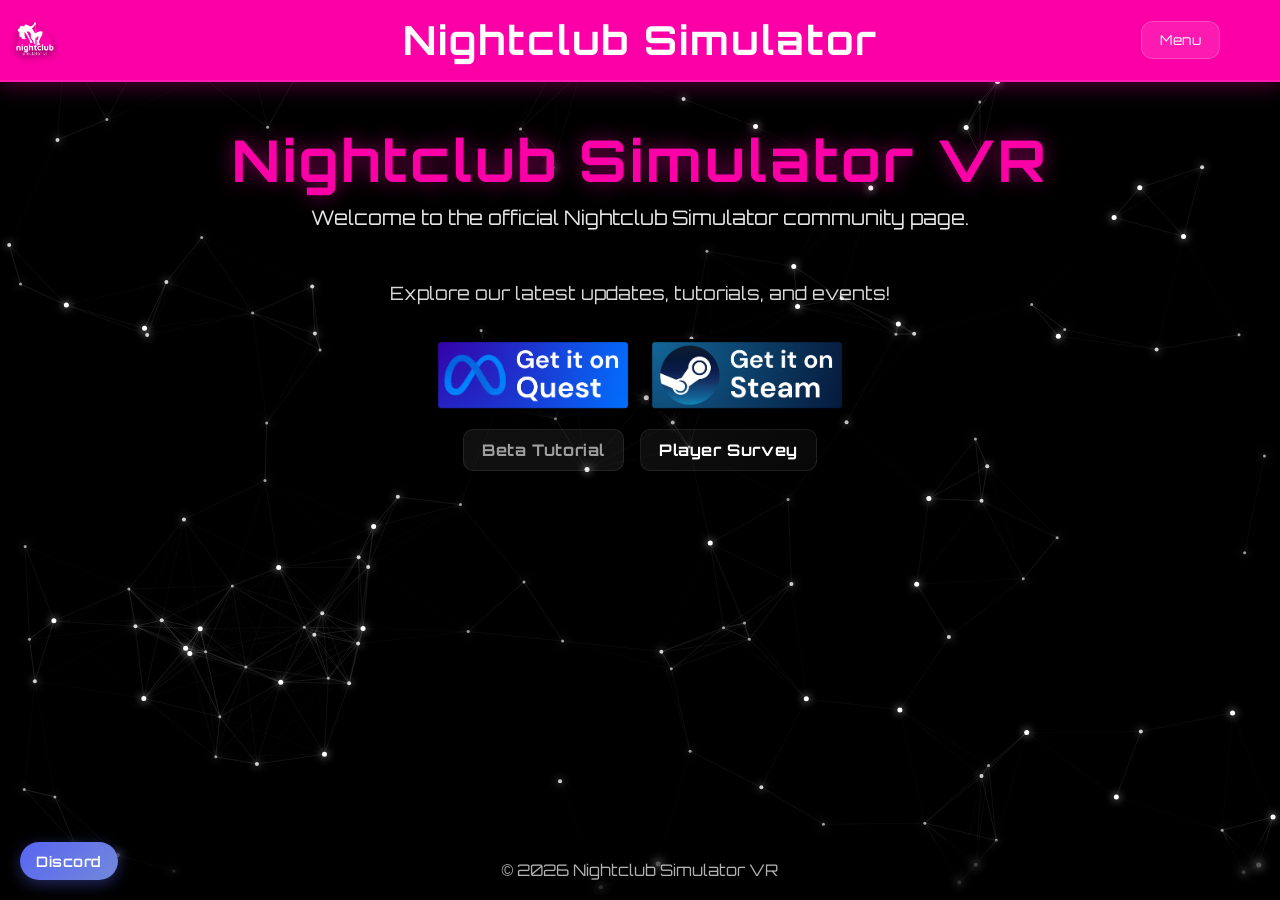
==== commit a0dfda5c: "Added metadata" ====
--- a/index.html
+++ b/index.html
@@ -4,6 +4,19 @@
     <meta charset="UTF-8">
     <meta name="viewport" content="width=device-width, initial-scale=1.0">
     <title>Nightclub Simulator</title>
+    <meta name="description" content="Nightclub Simulator VR - official community page with updates, tutorials, events, and a feedback survey!">
+    <meta name="author" content="Nightclub Simulator">
+    <meta name="theme-color" content="#000000">
+    <link rel="canonical" href="https://nightclubsim.github.io/">
+    <meta property="og:title" content="Nightclub Simulator VR">
+    <meta property="og:description" content="Nightclub Simulator VR - official community page with updates, tutorials, events, and a feedback survey!">
+    <meta property="og:type" content="website">
+    <meta property="og:url" content="https://nightclubsim.github.io/">
+    <meta property="og:image" content="https://nightclubsim.github.io/assets/decals/banner.png">
+    <meta name="twitter:card" content="summary_large_image">
+    <meta name="twitter:title" content="Nightclub Simulator VR">
+    <meta name="twitter:description" content="Explore Nightclub Simulator VR with store links, tutorials, and community updates.">
+    <meta name="twitter:image" content="https://nightclubsim.github.io/assets/decals/banner.png">
 
     <!-- Google Font -->
     <link href="https://fonts.googleapis.com/css2?family=Orbitron:wght@400;700;900&display=swap" rel="stylesheet">
--- a/assets/css/style.css
+++ b/assets/css/style.css
@@ -341,6 +341,18 @@
         font-size: 0.95rem;
     }
 
+    /* vertically center the menu button inside the header */
+    .menu-button {
+        top: 50%;
+        transform: translateY(-50%);
+        position: absolute;
+    }
+
+    /* keep title clear of the menu button */
+    .homepage-header-row {
+        padding-right: 70px;
+    }
+
     .header-game-name {
         font-size: 1.6rem;
     }
@@ -370,10 +382,30 @@
         height: 48px;
     }
 
+    /* keep store badges side-by-side on small screens and make them readable */
     .homepage-actions {
         gap: 12px;
-        flex-direction: column;
+        flex-direction: row;
+        flex-wrap: nowrap;
         align-items: center;
+        justify-content: center;
+        width: 100%;
+    }
+
+    .store-badge {
+        width: calc(50% - 12px);
+        max-width: 320px;
+        min-width: 140px;
+        height: auto;
+        object-fit: contain;
+        display: block;
+    }
+
+    .store-badge-link {
+        display: flex;
+        justify-content: center;
+        align-items: center;
+        width: 50%;
     }
 
     .homepage-pages {
@@ -1214,12 +1246,66 @@
     text-decoration: underline;
 }
 
+/* Extra overrides for very small screens */
+@media (max-width: 360px) {
+    .store-badge {
+        width: calc(50% - 10px) !important;
+        max-width: 180px;
+        min-width: 120px;
+        height: auto;
+    }
+
+    .discord-button {
+        bottom: 12px !important;
+        right: 10px !important;
+        left: auto !important;
+        z-index: 10001 !important;
+    }
+
+    .site-footer {
+        position: static !important;
+        padding: 8px 8px !important;
+        background: transparent !important;
+        box-shadow: none !important;
+    }
+
+    .homepage-actions {
+        gap: 8px;
+    }
+}
+
 /* Mobile responsiveness for Discord button */
 @media (max-width: 768px) {
     .discord-button {
-        bottom: 10px;
-        left: 10px;
-        padding: 8px 12px;
-        font-size: 0.8rem;
-    }
-}
+        bottom: 16px;
+        right: 12px;
+        left: auto;
+        padding: 10px 14px;
+        font-size: 0.95rem;
+        z-index: 9999;
+    }
+
+    /* make footer non-fixed on small screens to avoid overlaying content */
+    .site-footer {
+        position: static;
+        background: transparent;
+        padding: 12px 10px;
+        opacity: 0.9;
+        pointer-events: auto;
+        z-index: 5;
+        box-shadow: none;
+    }
+}
+
+/* Ensure survey card fits on small screens and scrolls internally */
+.survey-card {
+    max-height: calc(100vh - 160px);
+    overflow-y: auto;
+    padding: 18px;
+}
+
+@media (max-width: 480px) {
+    .survey-card {
+        max-height: calc(100vh - 140px);
+    }
+}
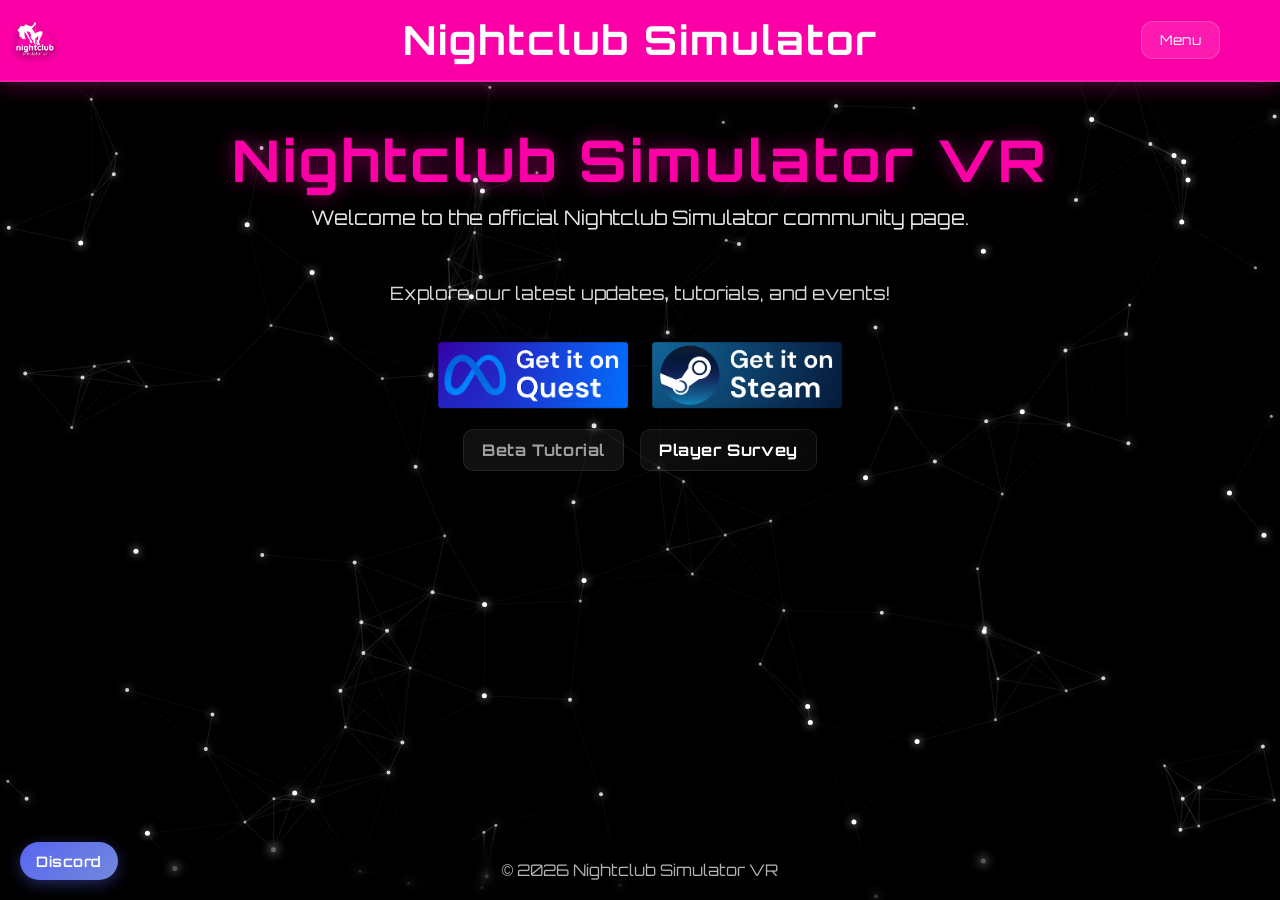
==== commit 406de2e9: "Edited images" ====
--- a/index.html
+++ b/index.html
@@ -12,11 +12,11 @@
     <meta property="og:description" content="Nightclub Simulator VR - official community page with updates, tutorials, events, and a feedback survey!">
     <meta property="og:type" content="website">
     <meta property="og:url" content="https://nightclubsim.github.io/">
-    <meta property="og:image" content="https://nightclubsim.github.io/assets/decals/banner.png">
+    <meta property="og:image" content="https://imgur.com/a/bMidN1Z">
     <meta name="twitter:card" content="summary_large_image">
     <meta name="twitter:title" content="Nightclub Simulator VR">
     <meta name="twitter:description" content="Explore Nightclub Simulator VR with store links, tutorials, and community updates.">
-    <meta name="twitter:image" content="https://nightclubsim.github.io/assets/decals/banner.png">
+    <meta name="twitter:image" content="https://imgur.com/a/bMidN1Z">
 
     <!-- Google Font -->
     <link href="https://fonts.googleapis.com/css2?family=Orbitron:wght@400;700;900&display=swap" rel="stylesheet">
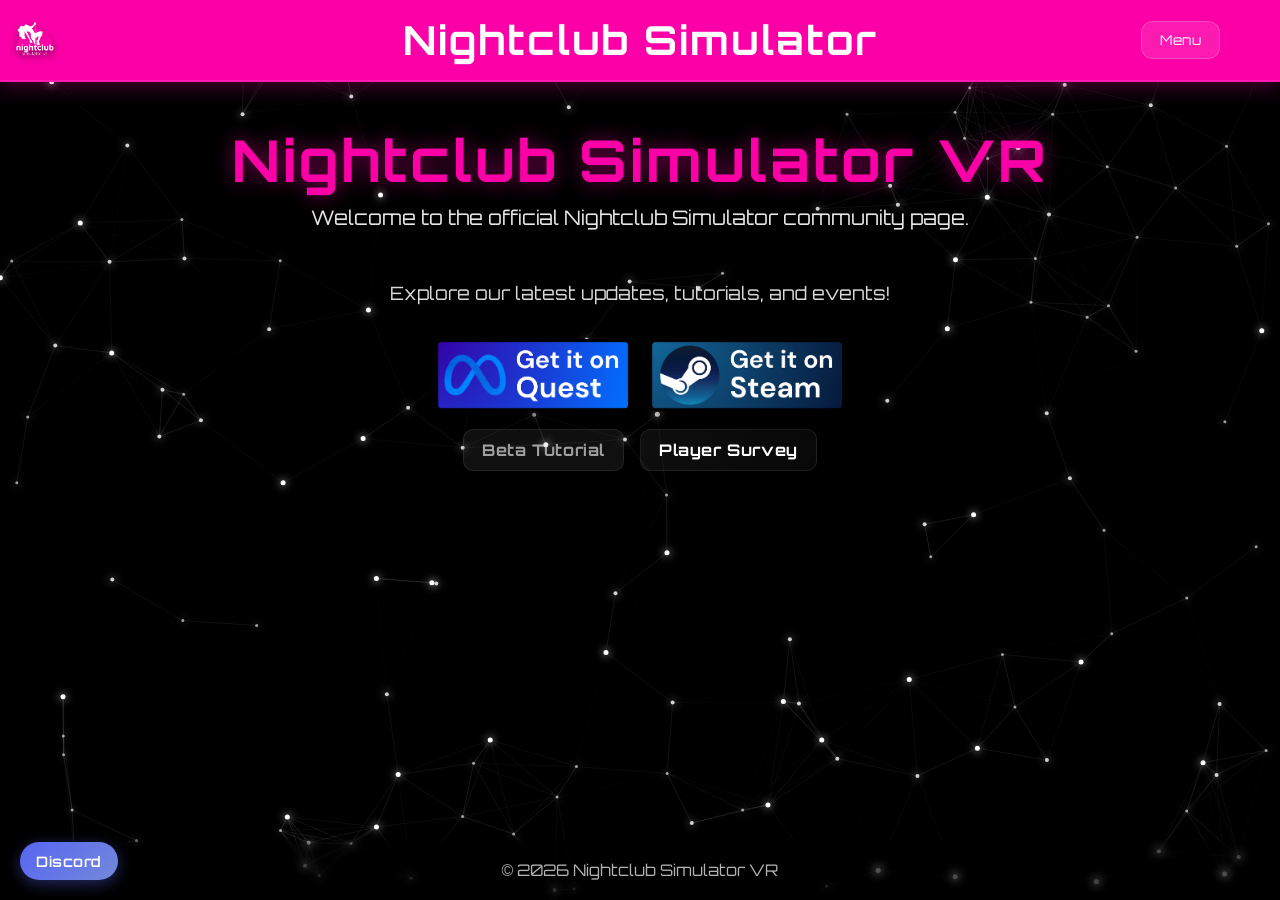
==== commit 82f810d1: "Fixed a stupid metadata image mistake" ====
--- a/index.html
+++ b/index.html
@@ -12,11 +12,11 @@
     <meta property="og:description" content="Nightclub Simulator VR - official community page with updates, tutorials, events, and a feedback survey!">
     <meta property="og:type" content="website">
     <meta property="og:url" content="https://nightclubsim.github.io/">
-    <meta property="og:image" content="https://imgur.com/a/bMidN1Z">
+    <meta property="og:image" content="https://i.imgur.com/4bLr0HX.png">
     <meta name="twitter:card" content="summary_large_image">
     <meta name="twitter:title" content="Nightclub Simulator VR">
     <meta name="twitter:description" content="Explore Nightclub Simulator VR with store links, tutorials, and community updates.">
-    <meta name="twitter:image" content="https://imgur.com/a/bMidN1Z">
+    <meta name="twitter:image" content="https://i.imgur.com/4bLr0HX.png">
 
     <!-- Google Font -->
     <link href="https://fonts.googleapis.com/css2?family=Orbitron:wght@400;700;900&display=swap" rel="stylesheet">
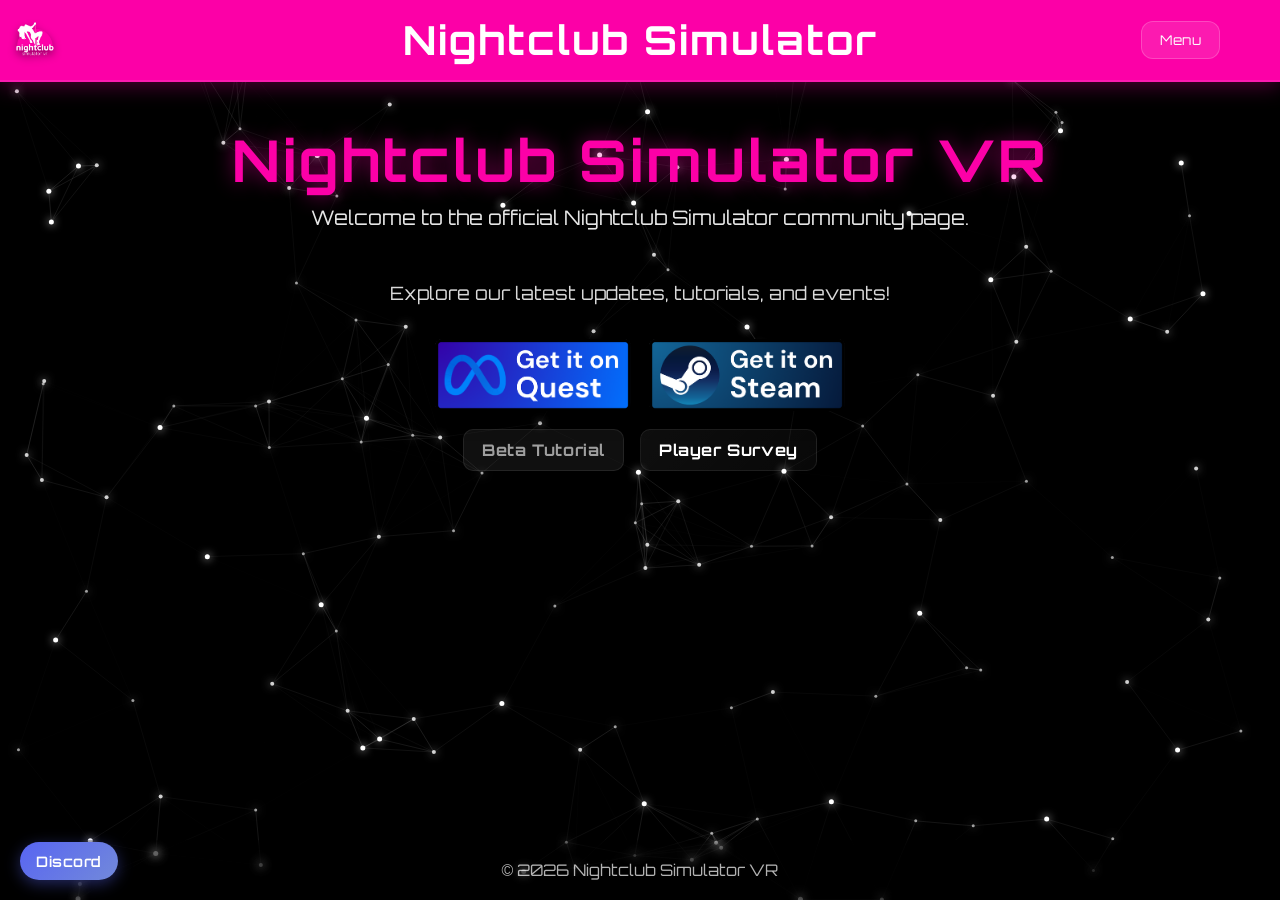
==== commit 899688a0: "Added more image fixes for metadata" ====
--- a/index.html
+++ b/index.html
@@ -12,6 +12,7 @@
     <meta property="og:description" content="Nightclub Simulator VR - official community page with updates, tutorials, events, and a feedback survey!">
     <meta property="og:type" content="website">
     <meta property="og:url" content="https://nightclubsim.github.io/">
+    <base href="/">
     <meta property="og:image" content="https://i.imgur.com/4bLr0HX.png">
     <meta name="twitter:card" content="summary_large_image">
     <meta name="twitter:title" content="Nightclub Simulator VR">
